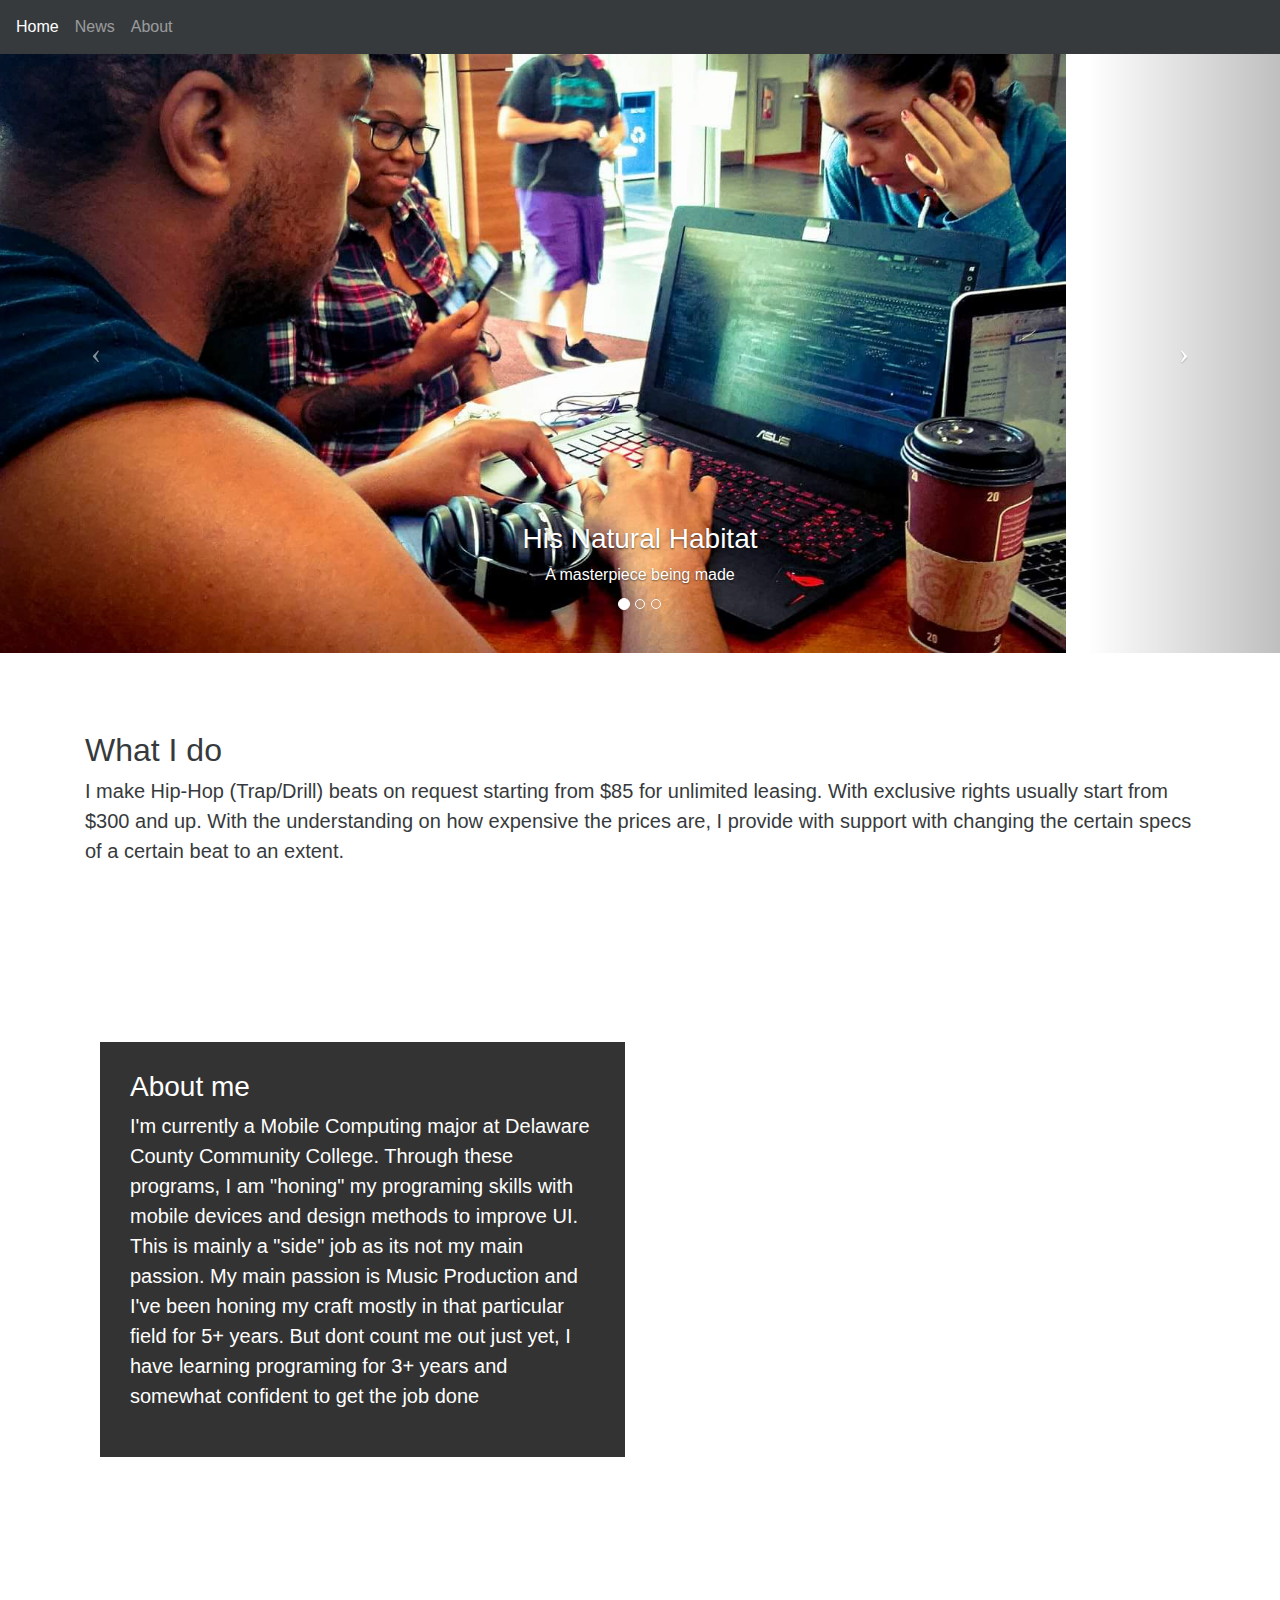
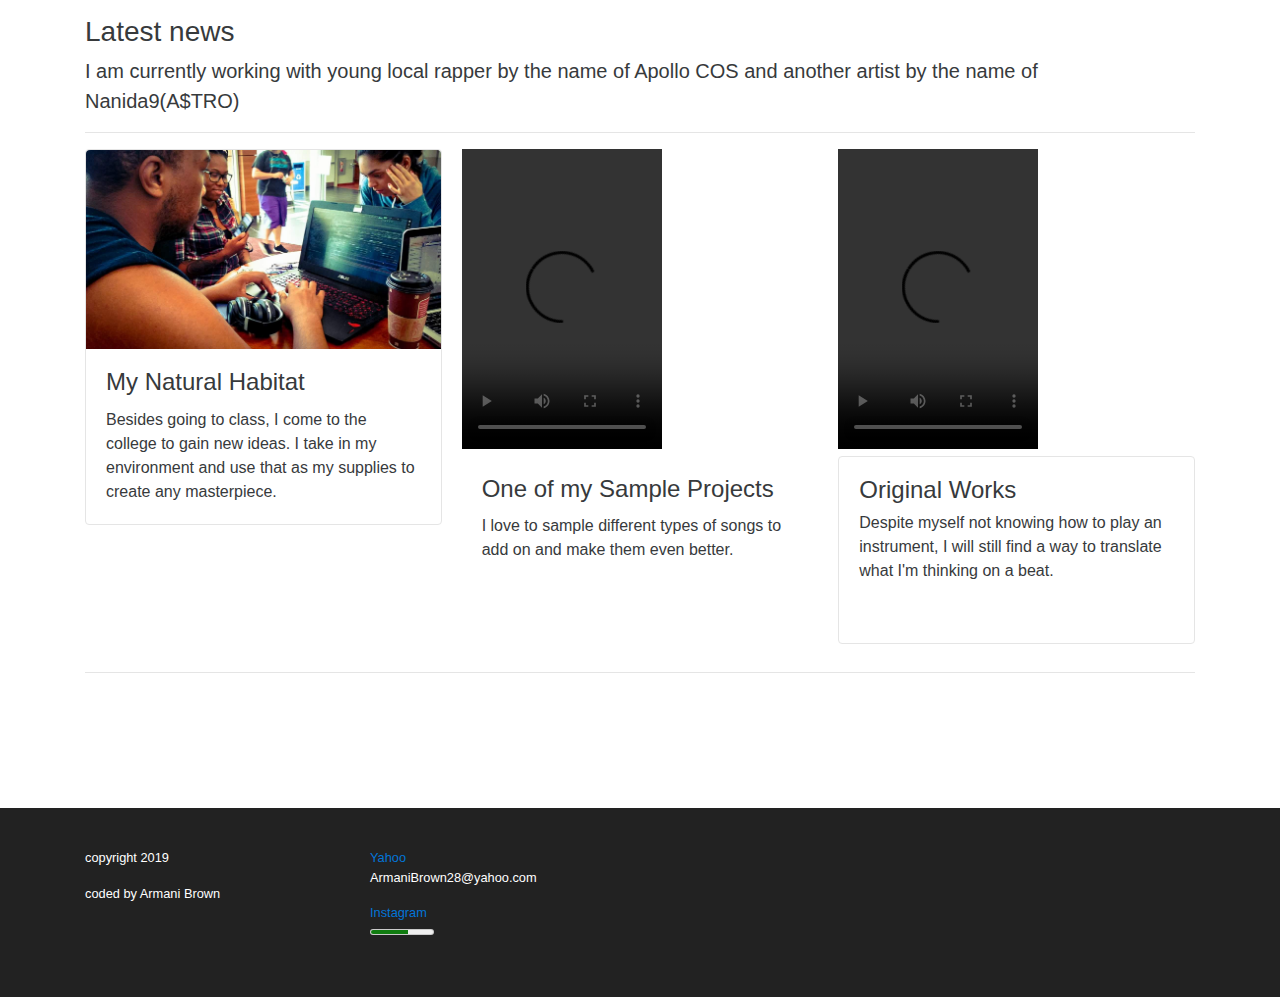
==== index.html @ c666cfc3 "Add files via upload" ====
<!DOCTYPE html>
<html lang="en">
  <head>
    <title>Armani's Cavern</title>
    <meta charset="utf-8">
    <meta name="viewport" content="width=device-width, initial-scale=1, shrink-to-fit=no">
    <meta http-equiv="x-ua-compatible" content="ie=edge">

    <!-- Bootstrap CSS -->
    <link rel="stylesheet" href="bower_components/bootstrap/dist/css/bootstrap.min.css">
    
    <!-- Custom CSS -->
    <link rel="stylesheet" href="styles.css">
    
  </head>
  <body>
<nav class="navbar navbar-dark bg-inverse navbar-full" id="nav-main">
<ul class="nav navbar-nav">
          <li class="nav-item active">
                <a class="nav-link" href="#what-I-do">Home <span class="sr-only">(current)</span></a>
            </li>
            <li class="nav-item">
                <a class="nav-link" href="#news">News</a>
            </li>
            <li class="nav-item"> </li>
            <li class="nav-item">
                <a class="nav-link" href="#about">About</a>
            </li>
            
            
            
        </ul>
        <form class="form-inline pull-xs-right">
</form>
    </nav>
    
    
    <section id="carousel">
        <div id="carousel-home" class="carousel slide" data-ride="carousel">
            <ol class="carousel-indicators">
                <li data-target="#carousel-home" data-slide-to="0" class="active"></li>
                <li data-target="#carousel-home" data-slide-to="1"></li>
                <li data-target="#carousel-home" data-slide-to="2"></li>
            </ol>
            <div class="carousel-inner" role="listbox">
                <div class="carousel-item active">
                    <img src="img/Habitat.jpg" alt="Woman taking picture with a camera" width="1066" height="600">
                    
                    <div class="carousel-caption">
                        <h3>His Natural Habitat</h3>
                        <p>A masterpiece being made</p>
                    </div>
                </div>
                <div class="carousel-item">
                    <img src="img/mic.jpg" alt="A wet spiderweb" width="700">
                    
                    <div class="carousel-caption">
                        <h3>One Mike</h3>
                        <p>A stage ready to be taken over</p>
                    </div>
                </div>
                <div class="carousel-item">
                    <img src="img/BWArmani.jpg" alt="Two hands making a heart">
                    
                    <div class="carousel-caption">
                        <h3>Day One</h3>
                        <p>A Wave Approaching</p>
                    </div>
                </div>
            </div>
            <a class="left carousel-control" href="#carousel-home" role="button" data-slide="prev">
                <span class="icon-prev" aria-hidden="true"></span>
                <span class="sr-only">Previous</span>
            </a>
            <a class="right carousel-control" href="#carousel-home" role="button" data-slide="next">
                <span class="icon-next" aria-hidden="true"></span>
                <span class="sr-only">Next</span>
            </a>
        </div>
    </section>
    
    
    
    <section id="what-I-do">
         <div class="section-content">
             <div class="container">
                 <h2>What I do</h2>
                 <p class="lead">I make Hip-Hop (Trap/Drill) beats on request starting from $85 for unlimited leasing. With exclusive rights usually start from $300 and up. With the understanding on how expensive the prices are, I provide with support with changing the certain specs of a certain beat to an extent.</p>
</div>
         </div>
    </section>
    
    
    
    <section id="about">
        <div class="section-content">
            <div class="container">
                <div class="col-md-6">
                    <div class="about-text">
                        <h3 >About me</h3>
                        <p class="lead">I'm currently a Mobile Computing major at Delaware County Community College. 
Through these programs, I am "honing" my programing skills with mobile devices and design methods 
to improve UI. This is mainly a "side" job as its not my main passion. My main passion is Music Production and 
I've been honing my craft mostly in that particular field for 5+ years. But dont count me out just yet, I have learning programing for 
3+ years and somewhat confident to get the job done</p>
                        
                        
                        
</div>
                </div>
            </div>
        </div>
    </section>
    
    
    
    <section id="news">
        <div class="section-content">
            <div class="container">
                
                <h3>Latest news</h3>
                <p class="lead">I am currently working with young local rapper by the name of Apollo COS and another artist by the name of Nanida9(A$TRO)</p>
                
                <hr>
                
                <div class="row">
                    <div class="col-sm-12">
                        
                        <div class="card-columns">
                            <div class="card">
                                <img class="card-img-top" src="img/Habitat.jpg" alt="Natural Habitat">
                                <div class="card-block">
                                    <h4 class="card-title">My Natural Habitat</h4>
                                    <p class="card-text">Besides going to class, I come to the college to gain new ideas. I take in my environment and use that as my supplies to create any masterpiece.</p>
                                </div>
                            </div>
<div class="vid1">
                <video width= "200" height="300" controls>
    
    <source src="Video%201.mp4" type= "video/mp4">
    	
    </video>
                <div class="card-block">
                                    <h4 class="card-title">One of my Sample Projects</h4>
                                    <p class="card-text">I love to sample different types of songs to add on and make them even better.</p>
                                    <p class="card-text">&nbsp;</p>
                                </div>
                            </div>
<div class="vid2">
               <video width= "200" height="300" controls>
    <source src="Video%202.mp4" type="video/mp4">
             </video>
              </div>
<div class="card card-block">
              <h4 class="vid2 Desc.">Original Works</h4>
                                <p class="card-text">Despite myself not knowing how to play an instrument, I will still find a way to translate what I'm thinking on a beat.</p>
                                <p class="card-text">&nbsp;</p>
                            </div>
                        </div>
                        
                        <hr>
                        
                        <nav class="text-xs-center">
                            <ul class="pagination">
                                <li class="page-item"> </li>
                                <li class="page-item"></li>
                                <li class="page-item"></li>
                                <li class="page-item"></li>
                                <li class="page-item"></li>
                                <li class="page-item"></li>
                                <li class="page-item"> </li>
                            </ul>
                        </nav>                       
                        
                    </div>
                </div>
                
            </div>
        </div>
    </section>
    
    
    
    <footer id="footer-main">
        <div class="container">
            <div class="row">
                <div class="col-sm-3">
                    <p>copyright 2019</p>
					<p>coded by Armani Brown</p>
                </div>
              
                <div class="col-sm-3">
                    <ul class="list-unstyled">
						<li><a href="https://www.yahoo.com/">Yahoo</a><p>ArmaniBrown28@yahoo.com</p></li>
						<li><a href="https://www.instagram.com/mani_infinite/">Instagram</a></li>
                      
            <li class="nav-item">
            <meter value="6" min="0" max="10">6 out of 10</meter>
            </li>
	
                        
                    </ul>
				</div>
                
            </div>
        </div>
    </footer>


    <!-- jQuery first, then Bootstrap JS. -->
    <script src="https://ajax.googleapis.com/ajax/libs/jquery/2.1.4/jquery.min.js"></script>
    <script src="bower_components/bootstrap/dist/js/bootstrap.min.js"></script>
  </body>
</html>
---- styles.css ----
STYLES.CSS



html,
body {
    height: 100%;
}

img {
    max-width: 100%;
}



#cover {
    
    background-size: cover;
    color: white;
    height: 100%;
    text-align: center;
    display: flex;
    align-items: center;
}

#cover-caption {
    width: 100%;
}

.section-content {
    padding: 5rem 0;
}

#about {
    background: url(https://d5xydlzdo08s0.cloudfront.net/media/celebrities/13232/products/mixerbord_714x470px__L.jpg) center center no-repeat;
    background-size: cover;
}

.about-text {
    background: rgba(0,0,0,0.8);
    color: white;
    padding: 1.875rem;
}

#footer-main {
    background: #222;
    color: white;
    font-size: 0.8rem;
    padding: 2.5rem 0;
}
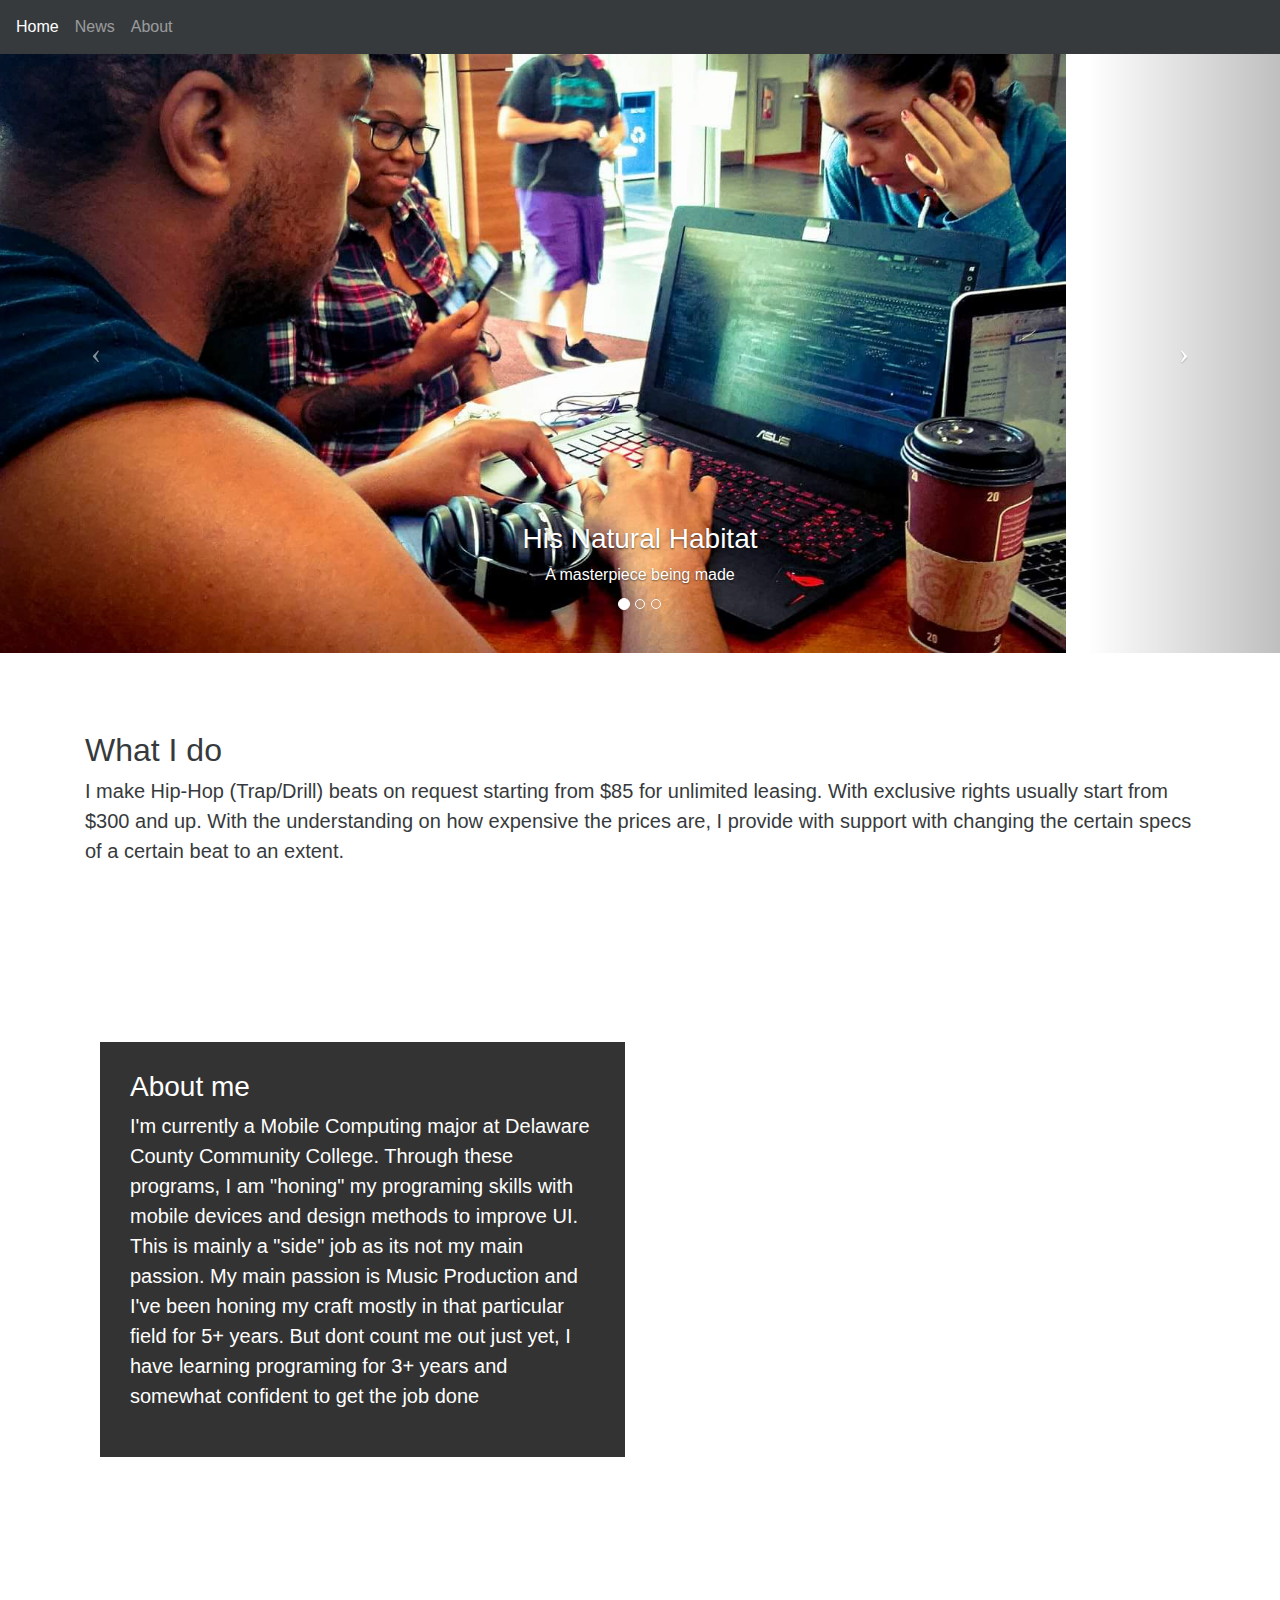
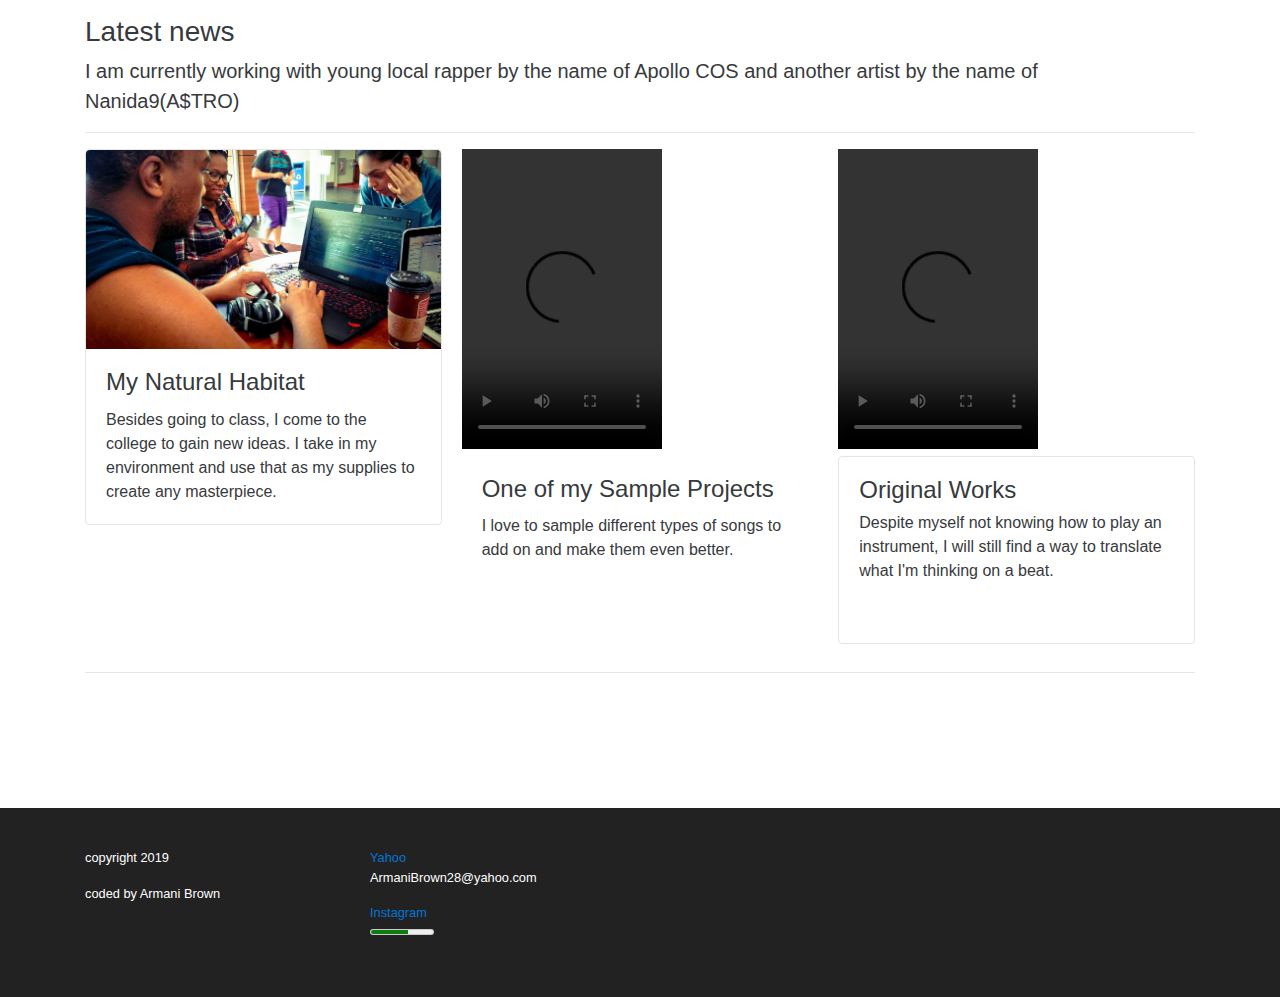
==== commit d99f56aa: "Update index.html" ====
--- a/index.html
+++ b/index.html
@@ -44,7 +44,7 @@
             </ol>
             <div class="carousel-inner" role="listbox">
                 <div class="carousel-item active">
-                    <img src="img/Habitat.jpg" alt="Woman taking picture with a camera" width="1066" height="600">
+                    <img src="img/Habitat.jpg" alt="My Habitat" width="1066" height="600">
                     
                     <div class="carousel-caption">
                         <h3>His Natural Habitat</h3>
@@ -52,7 +52,7 @@
                     </div>
                 </div>
                 <div class="carousel-item">
-                    <img src="img/mic.jpg" alt="A wet spiderweb" width="700">
+                    <img src="img/mic.jpg" alt="a mic" width="700">
                     
                     <div class="carousel-caption">
                         <h3>One Mike</h3>
@@ -60,7 +60,7 @@
                     </div>
                 </div>
                 <div class="carousel-item">
-                    <img src="img/BWArmani.jpg" alt="Two hands making a heart">
+                    <img src="img/BWArmani.jpg" alt="BW pic of Me">
                     
                     <div class="carousel-caption">
                         <h3>Day One</h3>
@@ -137,7 +137,7 @@
 <div class="vid1">
                 <video width= "200" height="300" controls>
     
-    <source src="Video%201.mp4" type= "video/mp4">
+    <source src="https://drive.google.com/open?id=1S3wRkqQ9eq8C-rkLucx9x-dHMqmdKrCK" type= "video/mp4">
     	
     </video>
                 <div class="card-block">
@@ -148,7 +148,7 @@
                             </div>
 <div class="vid2">
                <video width= "200" height="300" controls>
-    <source src="Video%202.mp4" type="video/mp4">
+    <source src="https://drive.google.com/open?id=1CCrWzcLF0hHteiYG6qF66ygC95cLpUDc" type="video/mp4">
              </video>
               </div>
 <div class="card card-block">
@@ -207,7 +207,7 @@
     </footer>
 
 
-    <!-- jQuery first, then Bootstrap JS. -->
+   
     <script src="https://ajax.googleapis.com/ajax/libs/jquery/2.1.4/jquery.min.js"></script>
     <script src="bower_components/bootstrap/dist/js/bootstrap.min.js"></script>
   </body>
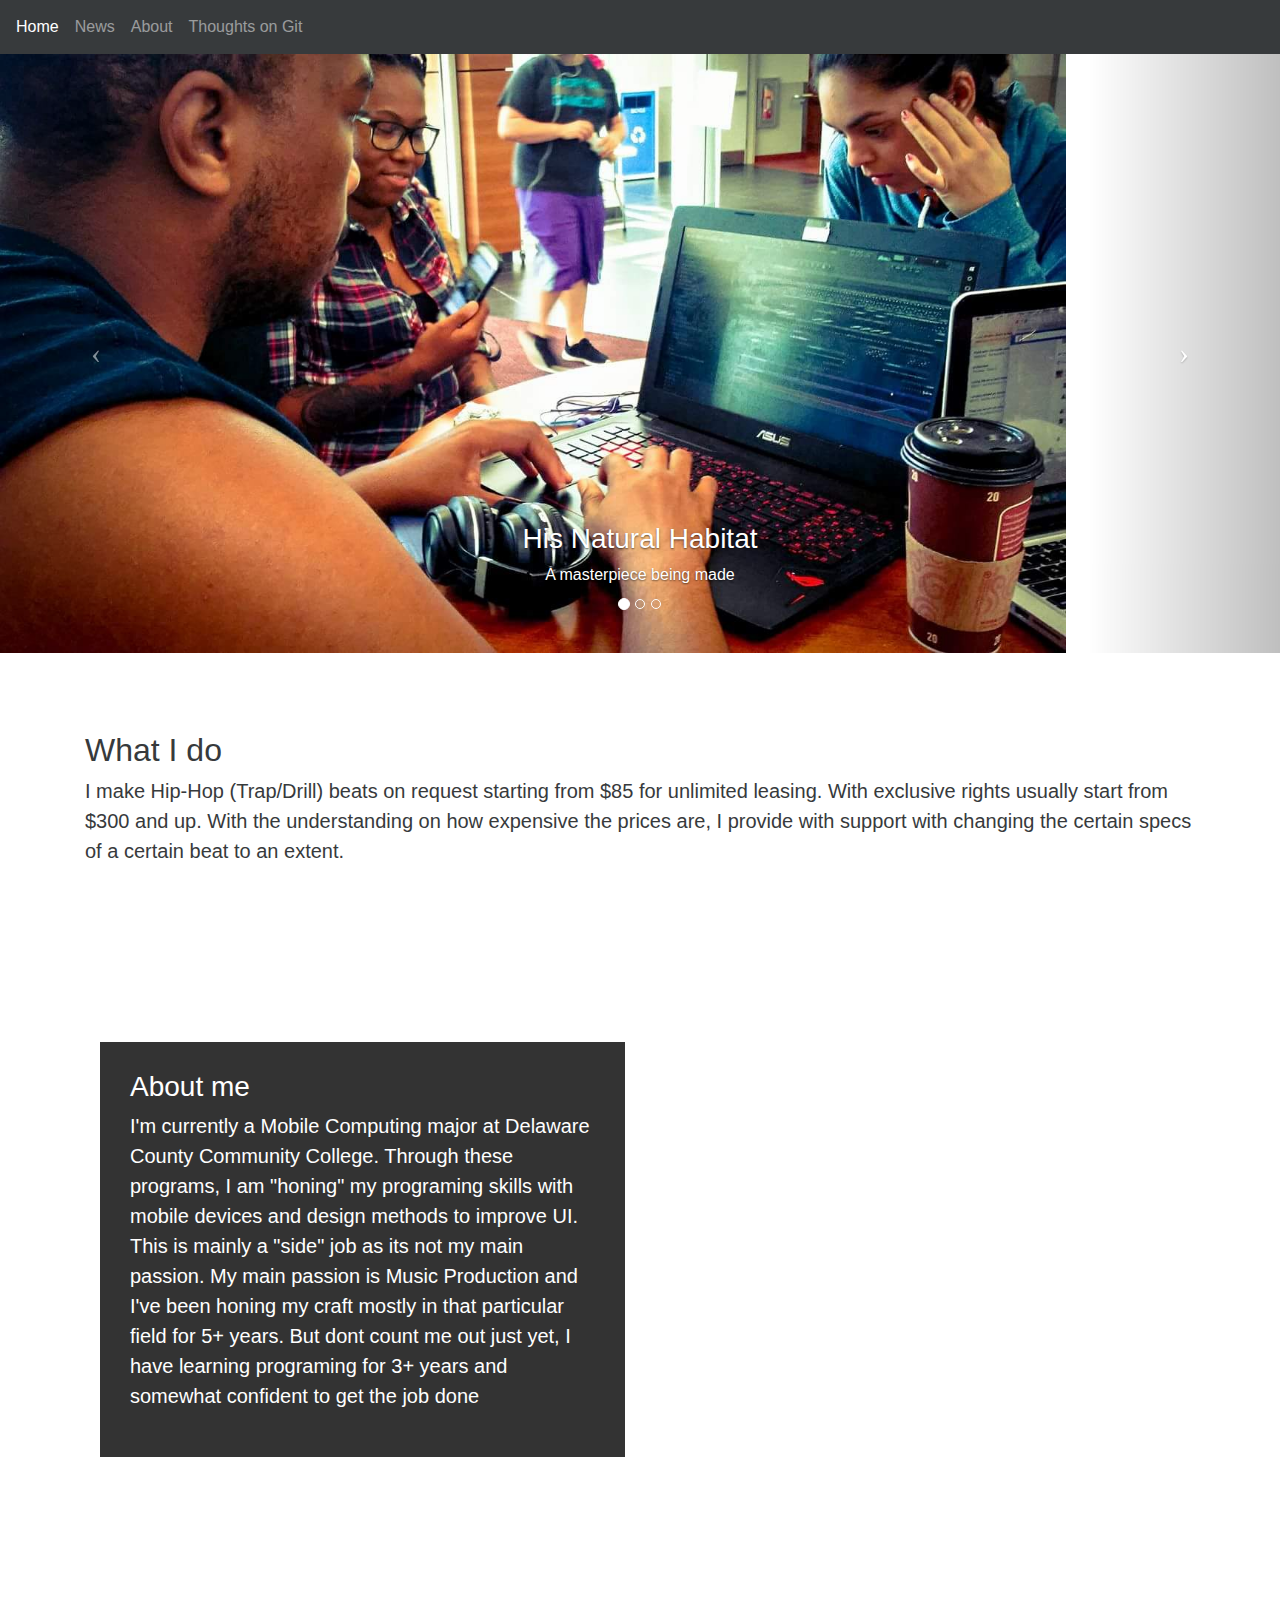
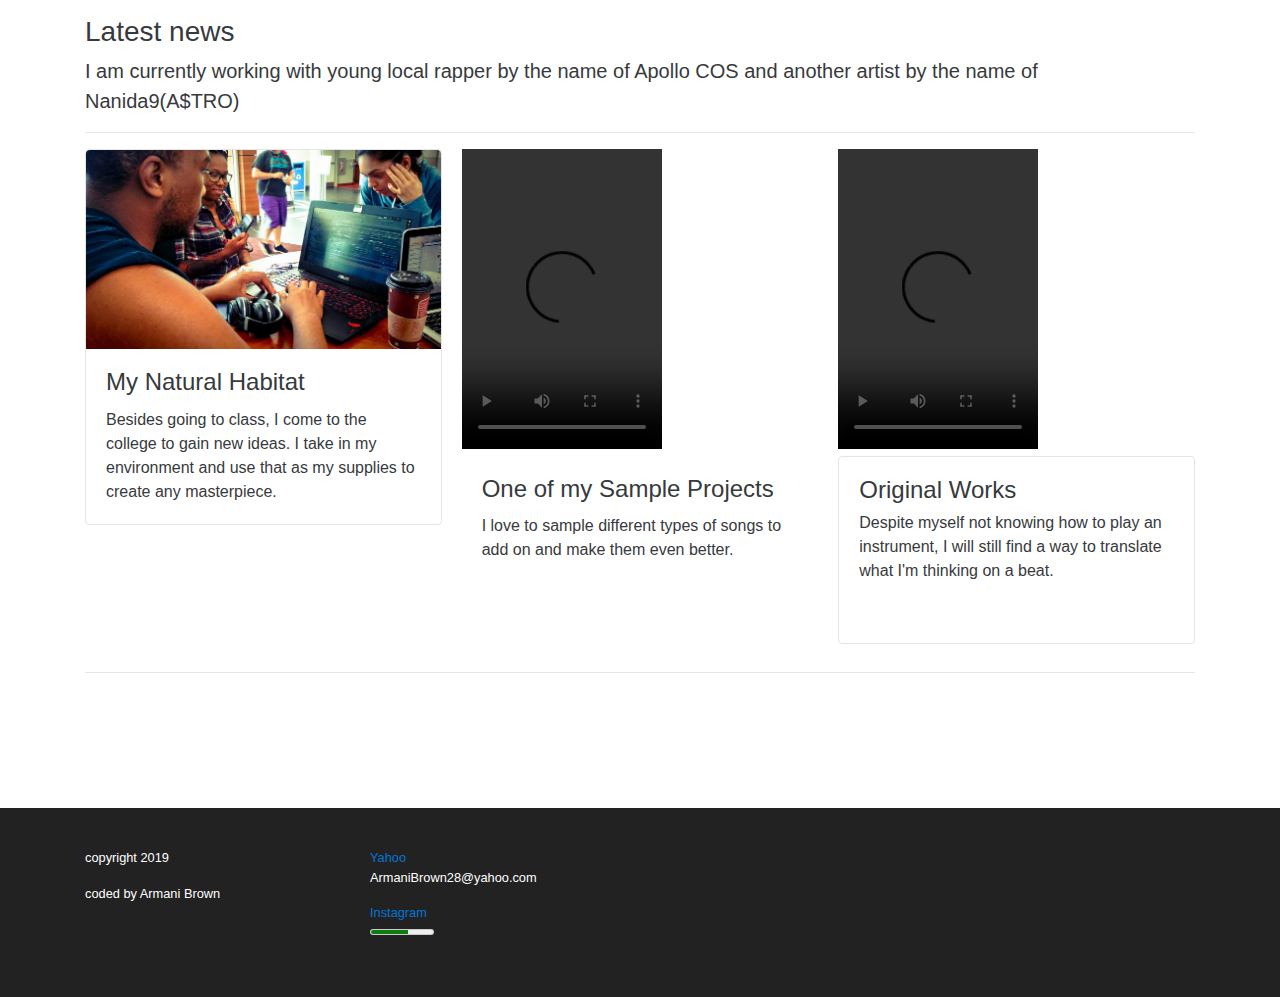
==== commit d9b047b1: "Add files via upload" ====
--- a/index.html
+++ b/index.html
@@ -25,6 +25,9 @@
             <li class="nav-item"> </li>
             <li class="nav-item">
                 <a class="nav-link" href="#about">About</a>
+            </li>
+            <li class="nav-item">
+                <a class="nav-link" href="Thoughts.html">Thoughts on Git</a>
             </li>
             
             
@@ -44,7 +47,7 @@
             </ol>
             <div class="carousel-inner" role="listbox">
                 <div class="carousel-item active">
-                    <img src="img/Habitat.jpg" alt="My Habitat" width="1066" height="600">
+                    <img src="img/Habitat.jpg" alt="Group of people" width="1066" height="600">
                     
                     <div class="carousel-caption">
                         <h3>His Natural Habitat</h3>
@@ -52,7 +55,7 @@
                     </div>
                 </div>
                 <div class="carousel-item">
-                    <img src="img/mic.jpg" alt="a mic" width="700">
+                    <img src="img/mic.jpg" alt="A wet spiderweb" width="600">
                     
                     <div class="carousel-caption">
                         <h3>One Mike</h3>
@@ -60,7 +63,7 @@
                     </div>
                 </div>
                 <div class="carousel-item">
-                    <img src="img/BWArmani.jpg" alt="BW pic of Me">
+                    <img src="img/BWArmani.jpg" alt="BW Armani">
                     
                     <div class="carousel-caption">
                         <h3>Day One</h3>
@@ -137,7 +140,7 @@
 <div class="vid1">
                 <video width= "200" height="300" controls>
     
-    <source src="https://drive.google.com/open?id=1S3wRkqQ9eq8C-rkLucx9x-dHMqmdKrCK" type= "video/mp4">
+    <source src="Video%201.mp4" type= "video/mp4">
     	
     </video>
                 <div class="card-block">
@@ -148,7 +151,7 @@
                             </div>
 <div class="vid2">
                <video width= "200" height="300" controls>
-    <source src="https://drive.google.com/open?id=1CCrWzcLF0hHteiYG6qF66ygC95cLpUDc" type="video/mp4">
+    <source src="Video%202.mp4" type="video/mp4">
              </video>
               </div>
 <div class="card card-block">
@@ -207,7 +210,7 @@
     </footer>
 
 
-   
+    <!-- jQuery first, then Bootstrap JS. -->
     <script src="https://ajax.googleapis.com/ajax/libs/jquery/2.1.4/jquery.min.js"></script>
     <script src="bower_components/bootstrap/dist/js/bootstrap.min.js"></script>
   </body>
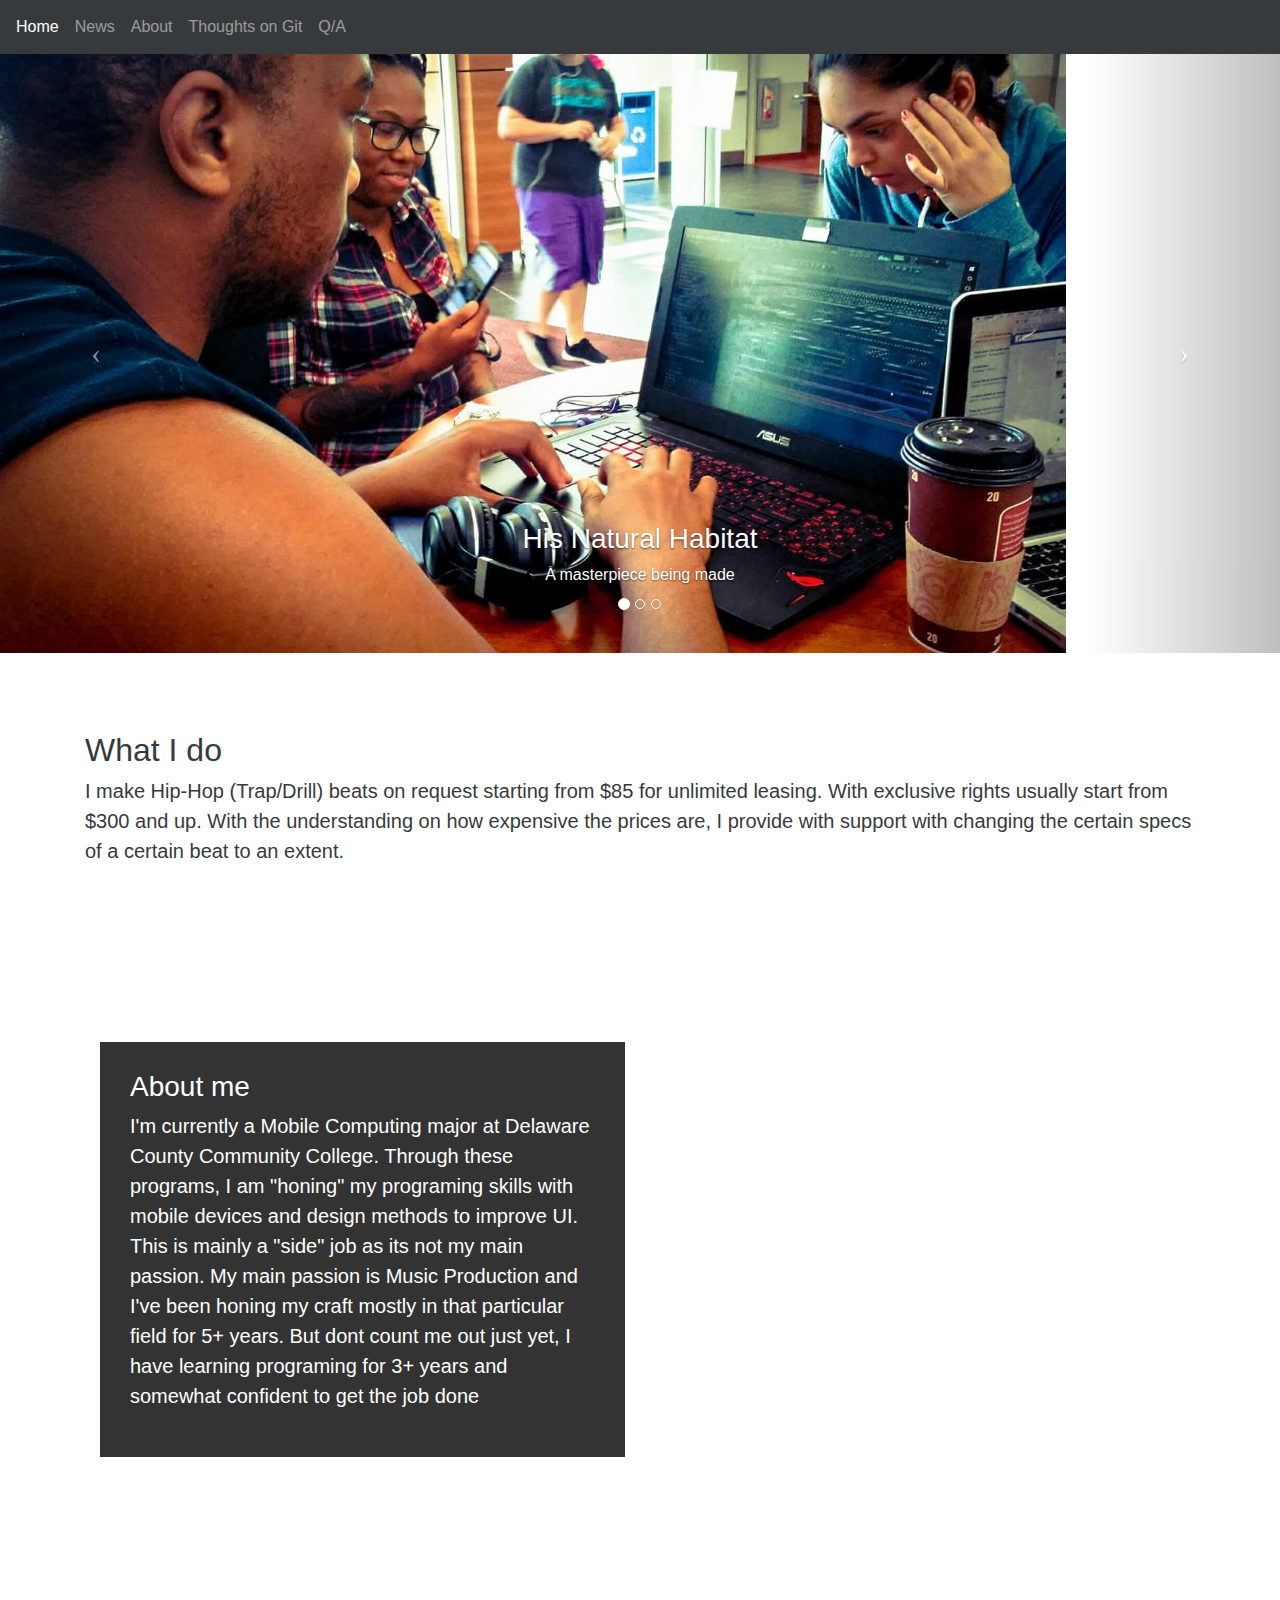
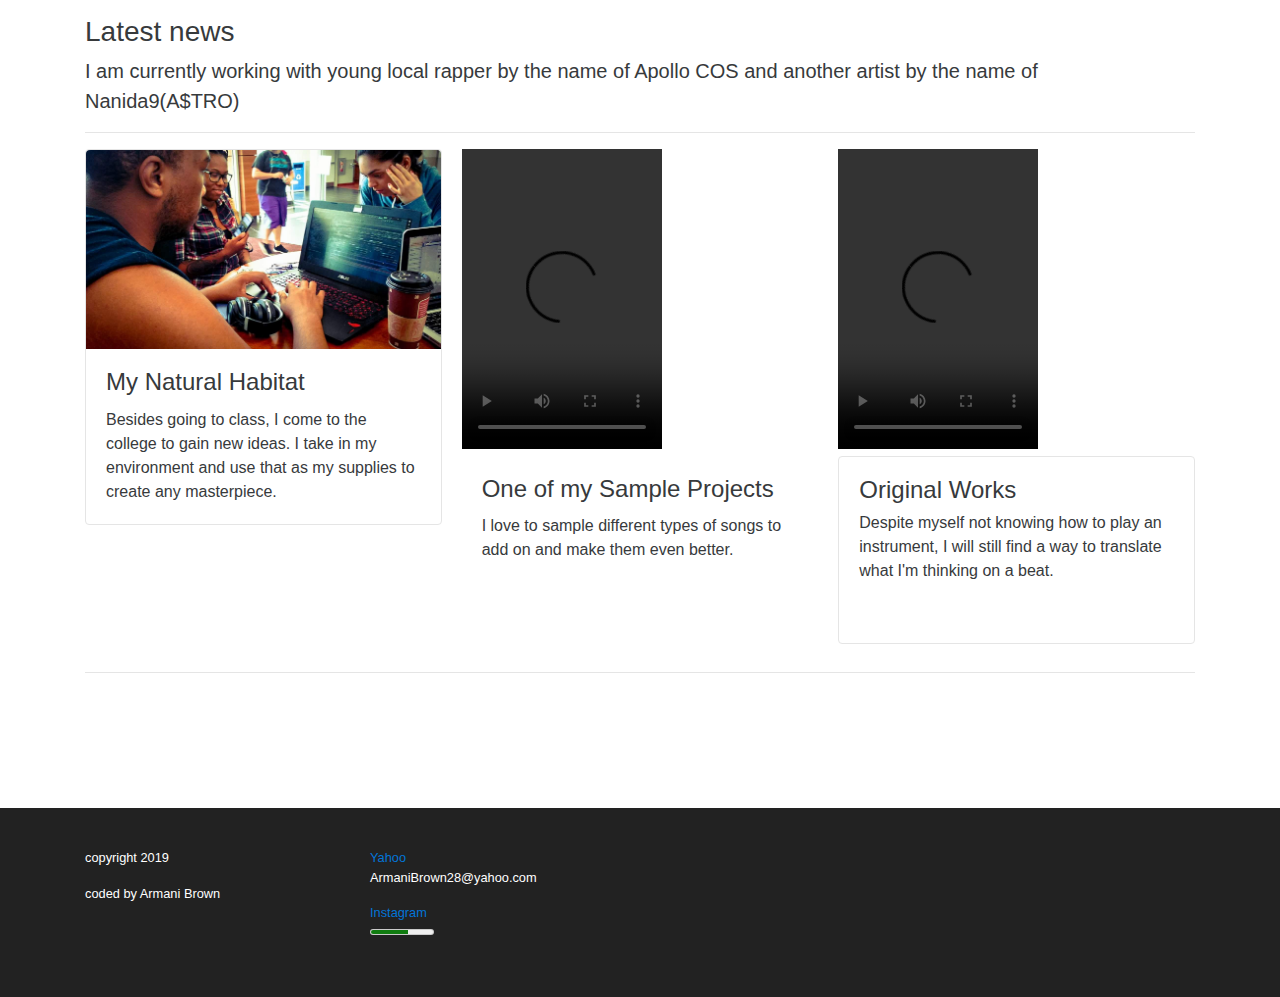
==== commit 000255a6: "Add files via upload" ====
--- a/index.html
+++ b/index.html
@@ -29,7 +29,9 @@
             <li class="nav-item">
                 <a class="nav-link" href="Thoughts.html">Thoughts on Git</a>
             </li>
-            
+             <li class="nav-item">
+                <a class="nav-link" href="Answer.html">Q/A</a>
+            </li>
             
             
         </ul>
